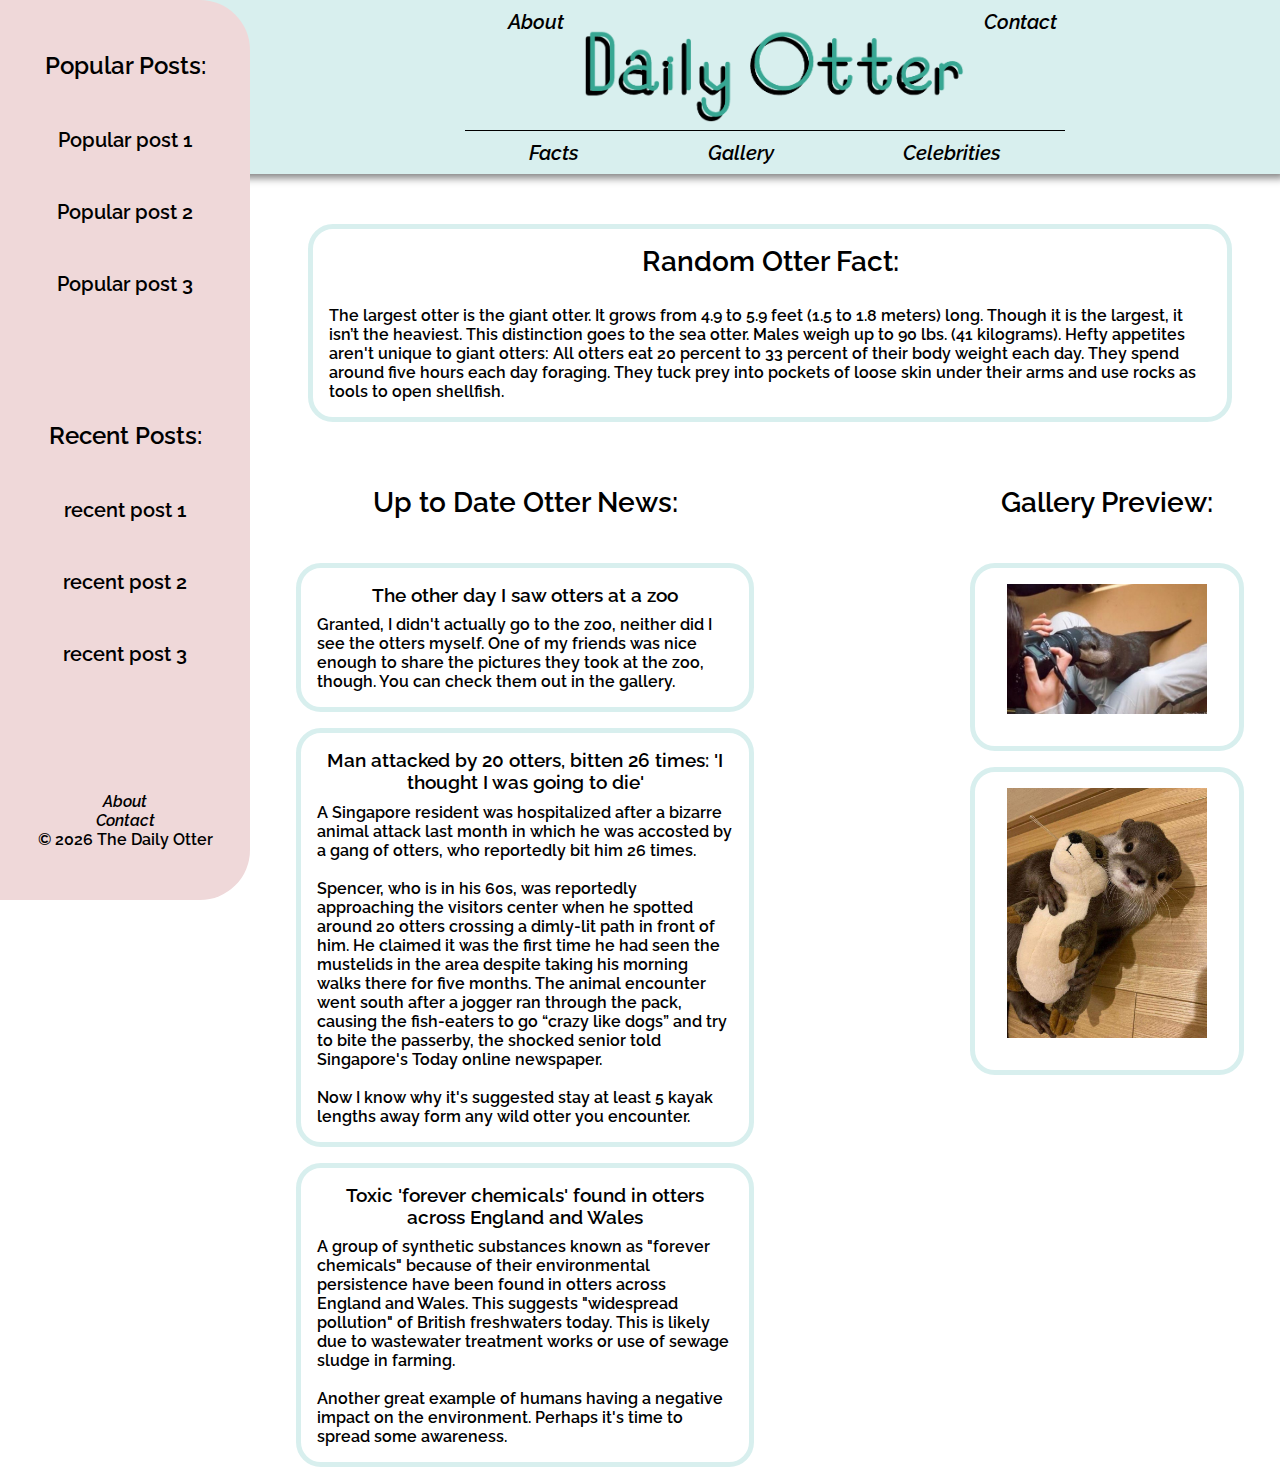
==== index.html @ a85ae875 "first commit" ====
<html lang="de">
<head>
    <meta charset="UTF-8">
    <meta http-equiv="X-UA-Compatible" content="IE=edge">
    <meta name="viewport" content="width=device-width, initial-scale=1.0">
    <title>The Daily Otter - The Only Otter Blog You'll ever need</title>
    <link rel="stylesheet" href="style.css">
</head>
<body onload="generateImage(); generateFact()">
    <header>
        <div class="nav__bar--top">
            <nav>
                <a href="#">About</a>
            </nav>
            <div class="nav__bar--middle">
                <a href="#">
                    <img src="img/Logo.png" alt="">
                </a>
            </div>
            <nav>
                <a href="#">Contact</a>
            </nav>
        </div>
        <div class="nav__bar--bottom">
            <nav>
                <ul>
                    <li><a href="#">Facts</a></li>
                    <li><a href="#">Gallery</a></li>
                    <li><a href="#">Celebrities</a></li>
                </ul>
            </nav>
        </div>
    </header>

    <aside class="sidebar">
        <div class="sidebar__content sidebar__popular__posts">
            <h2>Popular Posts:</h2>
            <ul>
                <li>Popular post 1</li>
                <li>Popular post 2</li>
                <li>Popular post 3</li>
            </ul>
        </div>
        <div class="sidebar__content sidebar__recent__posts">
            <h2>Recent Posts:</h2>
            <ul>
                <li>recent post 1</li>
                <li>recent post 2</li>
                <li>recent post 3</li>
            </ul>
        </div>
        <footer>
            <ul>
                <li><a href="#">About</a></li>
                <li><a href="#">Contact</a></li>
            </ul>
            <span>&copy <span id="copyright__year"></span> The Daily Otter</span>
        </footer>
    </aside>
    
    <main>
        <article class="fact__of__the__day">
            <h2 class="article--h2">Random Otter Fact:</h2>
            <div id="fact__of__the__day--fact"></div>
        </article>
        <div class="main__content">
            <article class="posts">
                <h2 class="article--h2">Up to Date Otter News:</h2>
                <section class="post">
                    <h3>The other day I saw otters at a zoo</h3>
                    <p>
                        Granted, I didn't actually go to the zoo, neither did I see the otters myself.
                        One of my friends was nice enough to share the pictures they took at the zoo, though.
                        You can check them out in the gallery.
                    </p>
                </section>
                <section class="post">
                    <h3>Man attacked by 20 otters, bitten 26 times: 'I thought I was going to die'</h3>
                    <p>
                        A Singapore resident was hospitalized after a bizarre animal attack last month in 
                        which he was accosted by a gang of otters, who reportedly bit him 26 times.
                        <br>
                        <br>
                        Spencer, who is in his 60s, was reportedly approaching 
                        the visitors center when he spotted around 20 otters crossing a dimly-lit path in 
                        front of him. He claimed it was the first time he had seen the mustelids in the area 
                        despite taking his morning walks there for five months. The animal encounter went 
                        south after a jogger ran through the pack, causing the fish-eaters to go 
                        “crazy like dogs” and try to bite the passerby, the shocked senior told Singapore's 
                        Today online newspaper.
                        <br>
                        <br>
                        Now I know why it's suggested stay at least 5 kayak lengths away form any wild otter
                        you encounter.
                    </p>
                </section>
                <section class="post">
                    <h3>Toxic 'forever chemicals' found in otters across England and Wales</h3>
                    <p>
                        A group of synthetic substances known as "forever chemicals" because of their environmental 
                        persistence have been found in otters across England and Wales. This suggests 
                        "widespread pollution" of British freshwaters today. This is likely due to wastewater
                        treatment works or use of sewage sludge in farming.
                        <br>
                        <br>
                        Another great example of humans having a negative impact on the environment. Perhaps it's
                        time to spread some awareness.
                    </p>
                </section>
            </article>
            <article class="gallery__preview">
                <h2 class="article--h2">Gallery Preview:</h2>
                <div id="gallery__preview--img1" class="gallery__preview--img"></div>
                <div id="gallery__preview--img2" class="gallery__preview--img"></div>
            </article>
        </div>
    </main>

    <script src="app.js"></script>
</body>
</html>
---- style.css ----
@import url('https://fonts.googleapis.com/css2?family=Raleway:wght@100&display=swap');

*,
*:before,
*:after{
    font-family: 'Raleway', sans-serif;
    font-weight:600;
    margin:0;
    padding:0;
}

ul{
    list-style:none;
}

a, a:visited{
    font-style:italic;
    text-decoration:none;
    color:#000;
}

a:hover{
    font-size:22px;
}

/* -------------- 
    Header start  
   -------------- */

header{
    padding:0.5em 0 0 250px;
    box-shadow:4px 3px 8px 1px grey;
    font-size:20px;
    background-color:#d8efee;
    height:8.2em;
}

.nav__bar--top{
    display:flex;
    justify-content:space-around;
    height:6em;
    width:50%;
    margin:auto;
}

.nav__bar--middle{
    padding:0 1em;
}

.nav__bar--middle img{
    width:380px;
    height:auto;
    padding:1em 0 0.5em 0;
}

.nav__bar--bottom{
    display:flex;
    justify-content:center;
}

.nav__bar--bottom ul{
    display:flex;
    justify-content:space-around;
    width:600px;
    border-top:solid 1px;
    padding:0.5em 0 0 0;
}
/* ------------ 
    Header end  
   ------------ */


/* --------------- 
    Sidebar start
   --------------- */
.sidebar{
    display:flex;
    flex-direction:column;
    justify-content:space-around;
    position:fixed;
    height:100vh;
    width:250px;
    left:0;
    top:0;
    background-color:#efd8d9;
    text-align:center;
    border-radius:0 50px 50px 0;
}

.sidebar div, footer{
    height:auto;
    width:auto;
}

.sidebar h2{
    padding:0 0 1em 0;
}

.sidebar__content li{
    font-size:20px;
    padding:1.2em 0;
}
/* -------------
    Sidebar end
   ------------- */


/* ------------
    Main start
   ------------ */
main{
    /* Display main and child elements next to sidebar */
    display:flex;
    flex-direction:column;
    margin:50px 110px 0 365px;
}

.article--h2{
    display:flex;
    justify-content:center;
    padding:0 0 1em;
    font-size:28px;
}

.fact__of__the__day{
    width:40%;
    margin:auto;
    border:solid 5px #d8efee;
    border-radius: 25px;
    padding:1em;
}

.fact__of__the__day h2, p{
    display:flex;
    justify-content:center;
}

.gallery__preview--img{
    border:solid 5px #d8efee;
    border-radius: 25px;
    padding:1em;
    margin:1em;
}

.gallery__preview img{
    width:500px;
    height:auto;
    padding:0 1em 1em 1em;
}

.main__content{
    padding:4em 0 0 0;
    display:flex;
    justify-content:space-between;
}

.posts{
    width:50%;
}

.posts h3{
    text-align:center;
    padding:0 0 0.5em 0;
}

.post{
    padding:1em;
    border:solid 5px #d8efee;
    border-radius: 25px;
    margin:1em;
}

@media only screen and (max-width:1500px) {
    main{
        margin:50px 20px 0 280px;
    }

    .gallery__preview img{
        width:200px;
    }

    .fact__of__the__day{
        width:90%;
    }
}
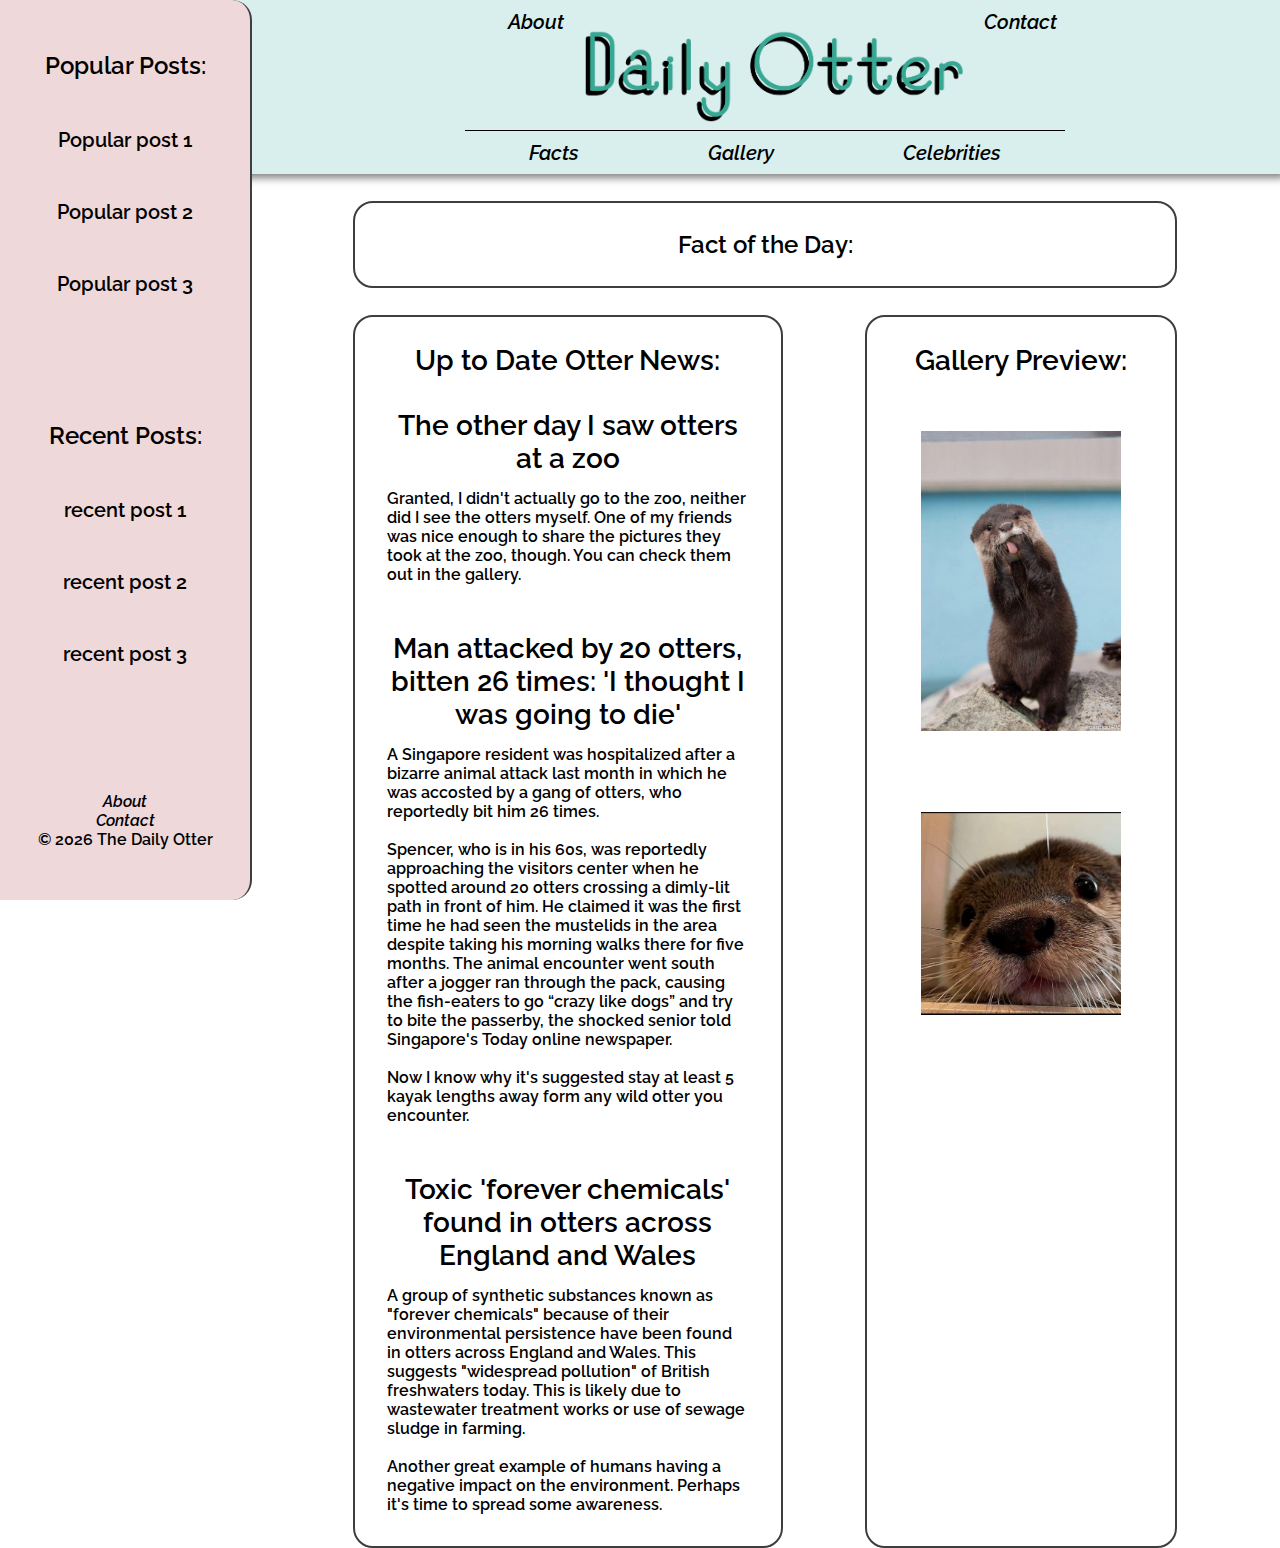
==== commit ec803bef: "first commit" ====
--- a/index.html
+++ b/index.html
@@ -59,15 +59,15 @@
     </aside>
     
     <main>
-        <article class="fact__of__the__day">
-            <h2 class="article--h2">Random Otter Fact:</h2>
+        <article class="fact__of__the__day border">
+            <h2 class="article--h2">Fact of the Day:</h2>
             <div id="fact__of__the__day--fact"></div>
         </article>
         <div class="main__content">
-            <article class="posts">
-                <h2 class="article--h2">Up to Date Otter News:</h2>
+            <article class="posts border">
+                <h2 class="article--h">Up to Date Otter News:</h2>
                 <section class="post">
-                    <h3>The other day I saw otters at a zoo</h3>
+                    <h3 class="article--h">The other day I saw otters at a zoo</h3>
                     <p>
                         Granted, I didn't actually go to the zoo, neither did I see the otters myself.
                         One of my friends was nice enough to share the pictures they took at the zoo, though.
@@ -75,7 +75,7 @@
                     </p>
                 </section>
                 <section class="post">
-                    <h3>Man attacked by 20 otters, bitten 26 times: 'I thought I was going to die'</h3>
+                    <h3 class="article--h">Man attacked by 20 otters, bitten 26 times: 'I thought I was going to die'</h3>
                     <p>
                         A Singapore resident was hospitalized after a bizarre animal attack last month in 
                         which he was accosted by a gang of otters, who reportedly bit him 26 times.
@@ -95,7 +95,7 @@
                     </p>
                 </section>
                 <section class="post">
-                    <h3>Toxic 'forever chemicals' found in otters across England and Wales</h3>
+                    <h3 class="article--h">Toxic 'forever chemicals' found in otters across England and Wales</h3>
                     <p>
                         A group of synthetic substances known as "forever chemicals" because of their environmental 
                         persistence have been found in otters across England and Wales. This suggests 
@@ -108,8 +108,8 @@
                     </p>
                 </section>
             </article>
-            <article class="gallery__preview">
-                <h2 class="article--h2">Gallery Preview:</h2>
+            <article class="gallery__preview border">
+                <h2 class="article--h">Gallery Preview:</h2>
                 <div id="gallery__preview--img1" class="gallery__preview--img"></div>
                 <div id="gallery__preview--img2" class="gallery__preview--img"></div>
             </article>
--- a/style.css
+++ b/style.css
@@ -21,6 +21,11 @@
 
 a:hover{
     font-size:22px;
+}
+
+.border{
+    border:solid 2px #3e3e3e;
+    border-radius: 20px;
 }
 
 /* -------------- 
@@ -84,7 +89,8 @@
     top:0;
     background-color:#efd8d9;
     text-align:center;
-    border-radius:0 50px 50px 0;
+    border-radius:0 20px 20px 0;
+    border-right:solid 2px #3e3e3e;
 }
 
 .sidebar div, footer{
@@ -112,22 +118,21 @@
     /* Display main and child elements next to sidebar */
     display:flex;
     flex-direction:column;
-    margin:50px 110px 0 365px;
+    margin-left:250px;
 }
 
-.article--h2{
+.article--h{
     display:flex;
     justify-content:center;
-    padding:0 0 1em;
     font-size:28px;
 }
 
+/* fact of the day in main */
+
 .fact__of__the__day{
-    width:40%;
     margin:auto;
-    border:solid 5px #d8efee;
-    border-radius: 25px;
-    padding:1em;
+    padding:3vh;
+    margin:3vh 10% 0 10%;
 }
 
 .fact__of__the__day h2, p{
@@ -135,27 +140,39 @@
     justify-content:center;
 }
 
+/* main content */
+
+.main__content{
+    margin:3vh 10% 0 10%;
+    display:flex;
+    /* auto adjust spacing at higher resolutions */
+    justify-content:space-between;
+}
+
+.main__content h2{
+    margin-top:3vh;
+}
+
+/* gallery preview */
+.gallery__preview{
+    /* min. space between main__content elements. 
+    Overwritten by {.main__content justify-content:space-between;} 
+    for higher resolutions */
+    margin-left:10%;
+}
+
 .gallery__preview--img{
-    border:solid 5px #d8efee;
-    border-radius: 25px;
-    padding:1em;
-    margin:1em;
+    margin:3vh;
+    padding:3vh;
 }
 
 .gallery__preview img{
-    width:500px;
+    width:200px;
     height:auto;
-    padding:0 1em 1em 1em;
-}
-
-.main__content{
-    padding:4em 0 0 0;
-    display:flex;
-    justify-content:space-between;
 }
 
 .posts{
-    width:50%;
+    width:60%;
 }
 
 .posts h3{
@@ -165,21 +182,9 @@
 
 .post{
     padding:1em;
-    border:solid 5px #d8efee;
-    border-radius: 25px;
     margin:1em;
 }
 
-@media only screen and (max-width:1500px) {
-    main{
-        margin:50px 20px 0 280px;
-    }
-
-    .gallery__preview img{
-        width:200px;
-    }
-
-    .fact__of__the__day{
-        width:90%;
-    }
-}+/* ----------
+    Main end
+   ---------- */
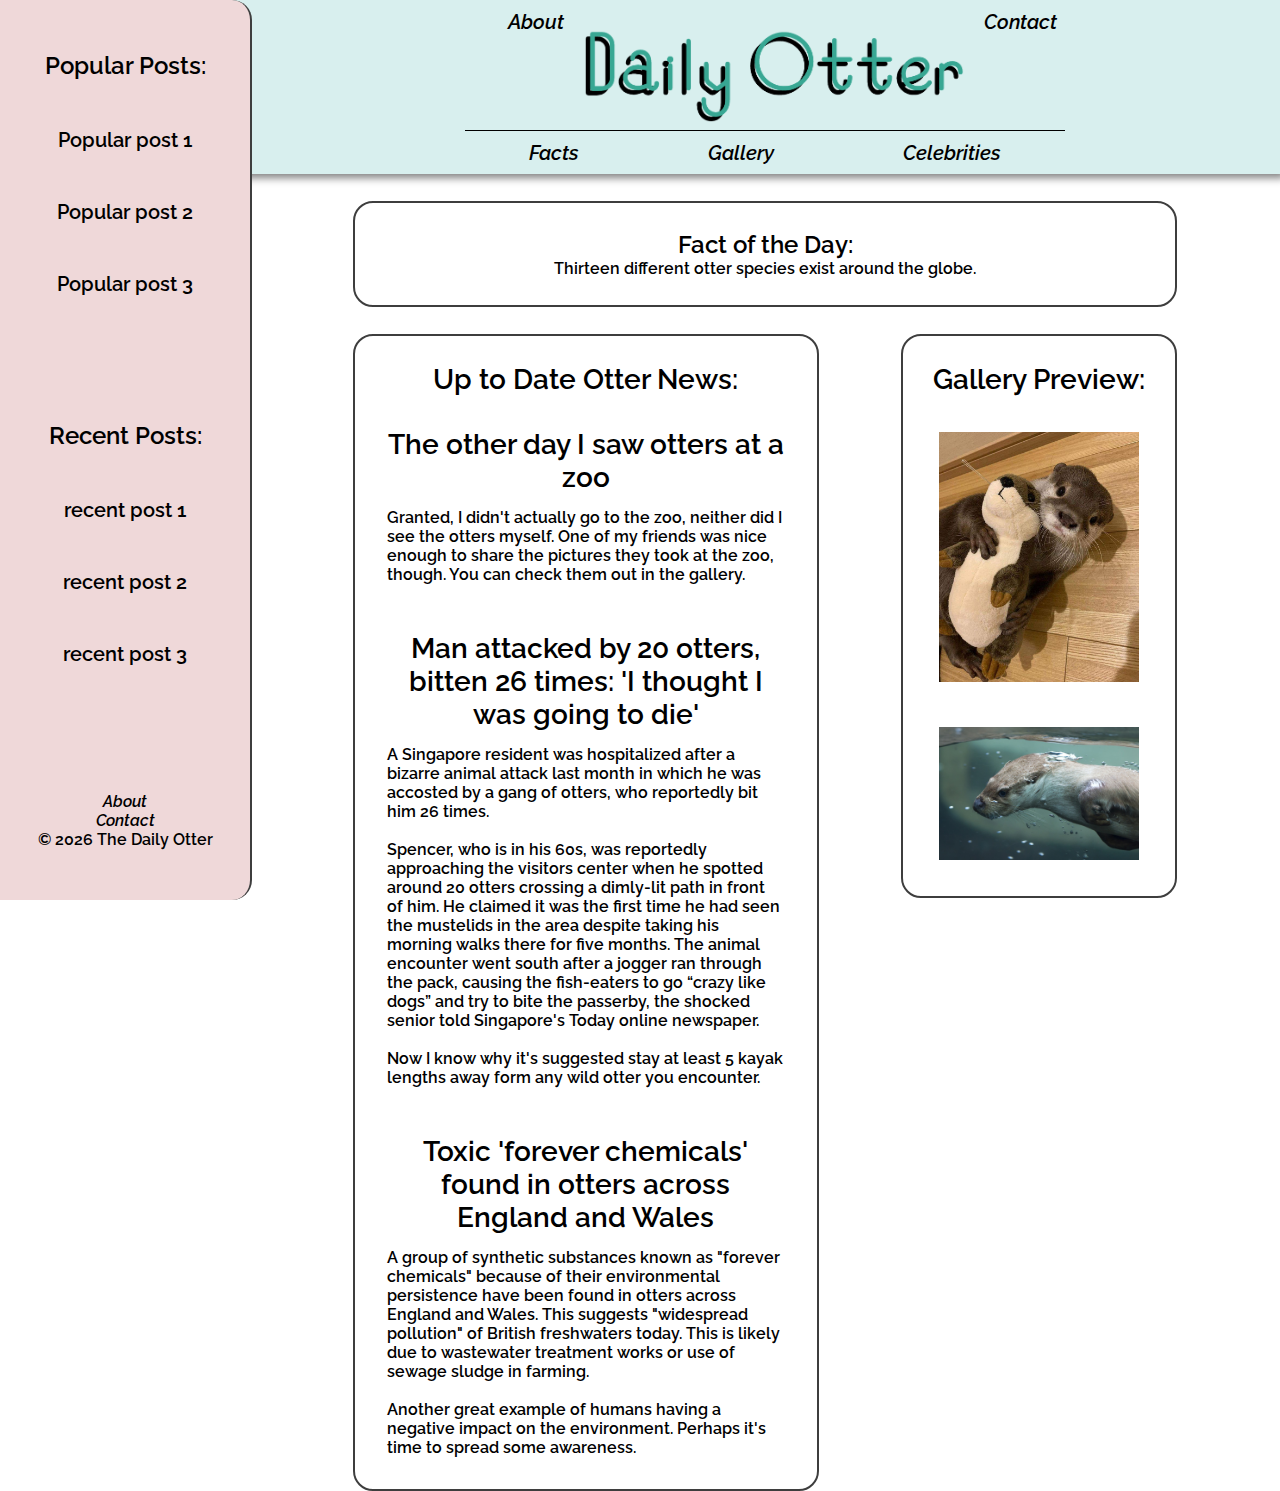
==== commit b7fc93a8: "Expansion" ====
--- a/index.html
+++ b/index.html
@@ -4,7 +4,7 @@
     <meta http-equiv="X-UA-Compatible" content="IE=edge">
     <meta name="viewport" content="width=device-width, initial-scale=1.0">
     <title>The Daily Otter - The Only Otter Blog You'll ever need</title>
-    <link rel="stylesheet" href="style.css">
+    <link rel="stylesheet" href="index.css">
 </head>
 <body onload="generateImage(); generateFact()">
     <header>
@@ -13,7 +13,7 @@
                 <a href="#">About</a>
             </nav>
             <div class="nav__bar--middle">
-                <a href="#">
+                <a href="index.html">
                     <img src="img/Logo.png" alt="">
                 </a>
             </div>
@@ -25,7 +25,7 @@
             <nav>
                 <ul>
                     <li><a href="#">Facts</a></li>
-                    <li><a href="#">Gallery</a></li>
+                    <li><a href="gallery.html">Gallery</a></li>
                     <li><a href="#">Celebrities</a></li>
                 </ul>
             </nav>
--- a/index.css
+++ b/index.css
@@ -0,0 +1,191 @@
+@import url('https://fonts.googleapis.com/css2?family=Raleway:wght@100&display=swap');
+
+*,
+*:before,
+*:after{
+    font-family: 'Raleway', sans-serif;
+    font-weight:600;
+    margin:0;
+    padding:0;
+}
+
+ul{
+    list-style:none;
+}
+
+a, a:visited{
+    font-style:italic;
+    text-decoration:none;
+    color:#000;
+}
+
+a:hover{
+    font-size:22px;
+}
+
+.border{
+    border:solid 2px #3e3e3e;
+    border-radius: 20px;
+}
+
+/* -------------- 
+    Header start  
+   -------------- */
+
+header{
+    padding:0.5em 0 0 250px;
+    box-shadow:4px 3px 8px 1px grey;
+    font-size:20px;
+    background-color:#d8efee;
+    height:8.2em;
+}
+
+.nav__bar--top{
+    display:flex;
+    justify-content:space-around;
+    height:6em;
+    width:50%;
+    margin:auto;
+}
+
+.nav__bar--middle{
+    padding:0 1em;
+}
+
+.nav__bar--middle img{
+    width:380px;
+    height:auto;
+    padding:1em 0 0.5em 0;
+}
+
+.nav__bar--bottom{
+    display:flex;
+    justify-content:center;
+}
+
+.nav__bar--bottom ul{
+    display:flex;
+    justify-content:space-around;
+    width:600px;
+    border-top:solid 1px;
+    padding:0.5em 0 0 0;
+}
+/* ------------ 
+    Header end  
+   ------------ */
+
+
+/* --------------- 
+    Sidebar start
+   --------------- */
+.sidebar{
+    display:flex;
+    flex-direction:column;
+    justify-content:space-around;
+    position:fixed;
+    height:100vh;
+    width:250px;
+    left:0;
+    top:0;
+    background-color:#efd8d9;
+    text-align:center;
+    border-radius:0 20px 20px 0;
+    border-right:solid 2px #3e3e3e;
+}
+
+.sidebar div, footer{
+    height:auto;
+    width:auto;
+}
+
+.sidebar h2{
+    padding:0 0 1em 0;
+}
+
+.sidebar__content li{
+    font-size:20px;
+    padding:1.2em 0;
+}
+/* -------------
+    Sidebar end
+   ------------- */
+
+
+/* ------------
+    Main start
+   ------------ */
+main{
+    /* Display main and child elements next to sidebar */
+    display:flex;
+    flex-direction:column;
+    padding-left:250px;
+}
+
+.article--h{
+    display:flex;
+    justify-content:center;
+    font-size:28px;
+}
+
+/* fact of the day in main */
+
+.fact__of__the__day{
+    margin:auto;
+    padding:3vh;
+    margin:3vh 10% 0 10%;
+}
+
+.fact__of__the__day h2, p{
+    display:flex;
+    justify-content:center;
+}
+
+/* main content */
+
+.main__content{
+    margin:3vh 10% 0 10%;
+    display:flex;
+    /* auto adjust spacing at higher resolutions */
+    justify-content:space-between;
+}
+
+.main__content h2{
+    margin-top:3vh;
+}
+
+/* gallery preview */
+.gallery__preview{
+    /* min. space between main__content elements. 
+    Overwritten by {.main__content justify-content:space-between;} 
+    for higher resolutions */
+    margin-left:10%;
+    height:100%;
+}
+
+.gallery__preview--img{
+    margin:3vh;
+    padding:1vh;
+}
+
+.gallery__preview img{
+    width:200px;
+    height:auto;
+}
+
+.posts{
+    width:60%;
+    height:100%;
+}
+
+.posts h3{
+    text-align:center;
+    padding:0 0 0.5em 0;
+}
+
+.post{
+    padding:1em;
+    margin:1em;
+}
+/* ----------
+    Main end
+   ---------- */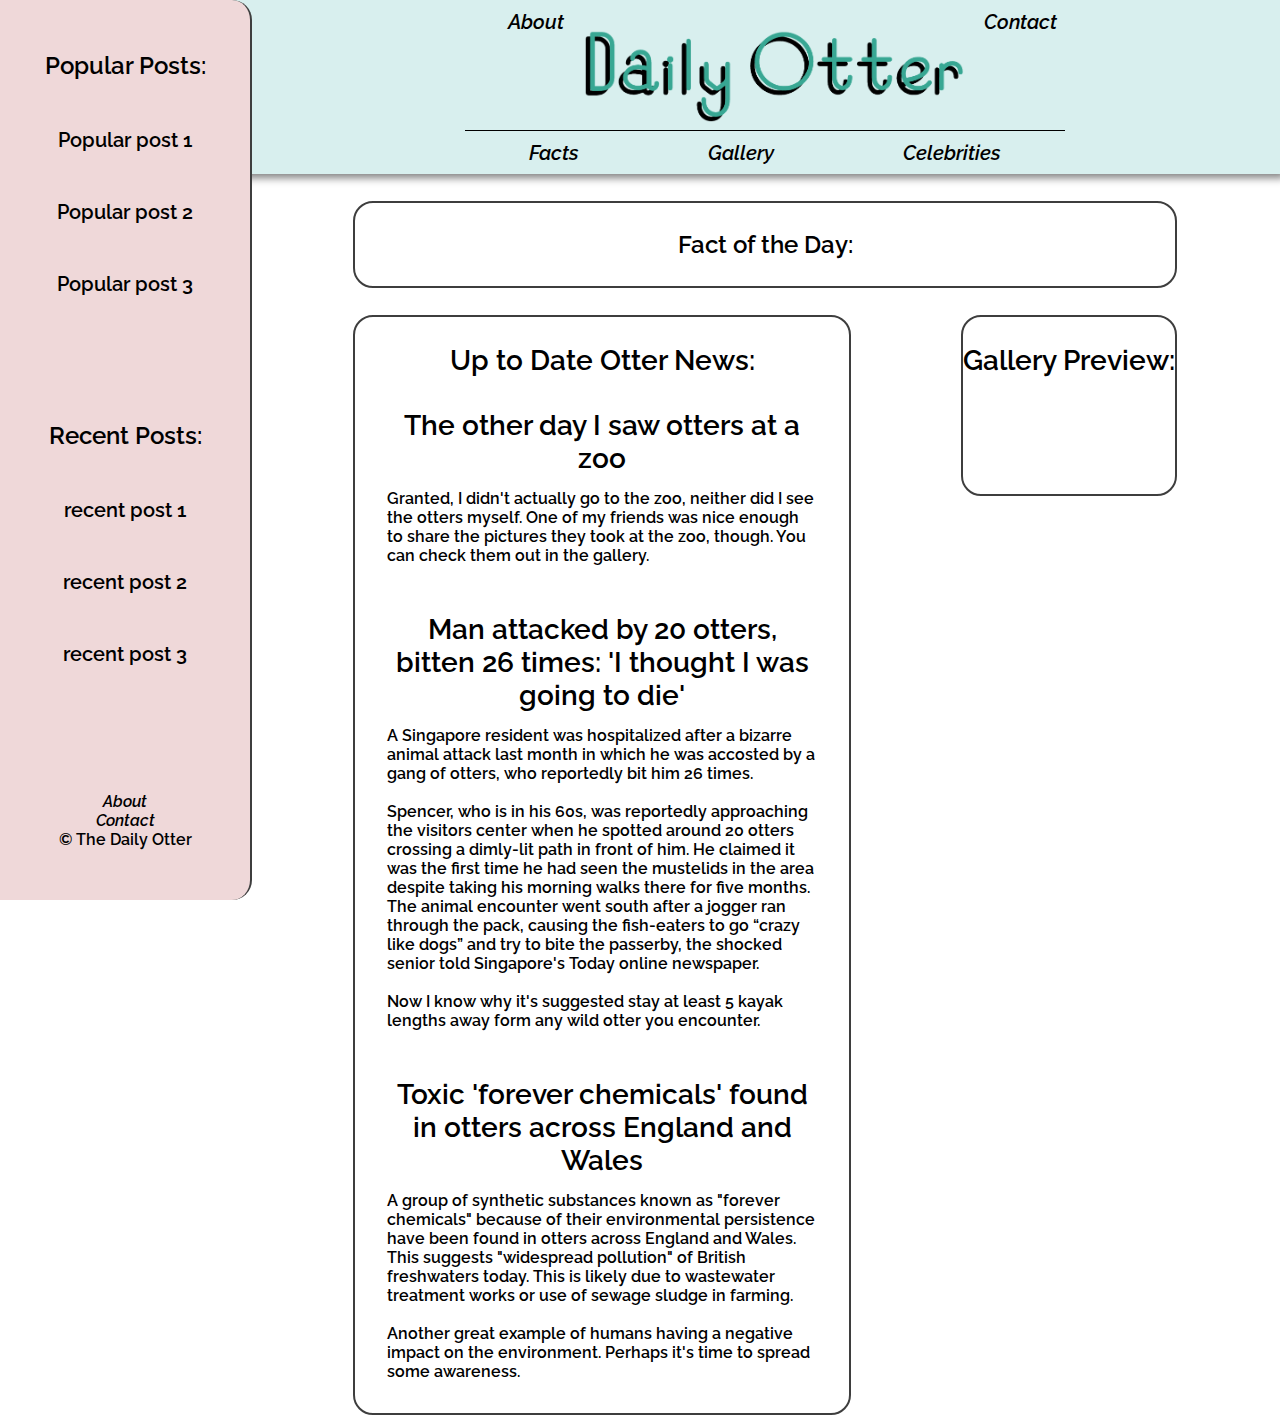
==== commit e4b00b9a: "Finished product" ====
--- a/index.html
+++ b/index.html
@@ -116,6 +116,6 @@
         </div>
     </main>
 
-    <script src="app.js"></script>
+    <script type="module" src="./app.js"></script>
 </body>
 </html>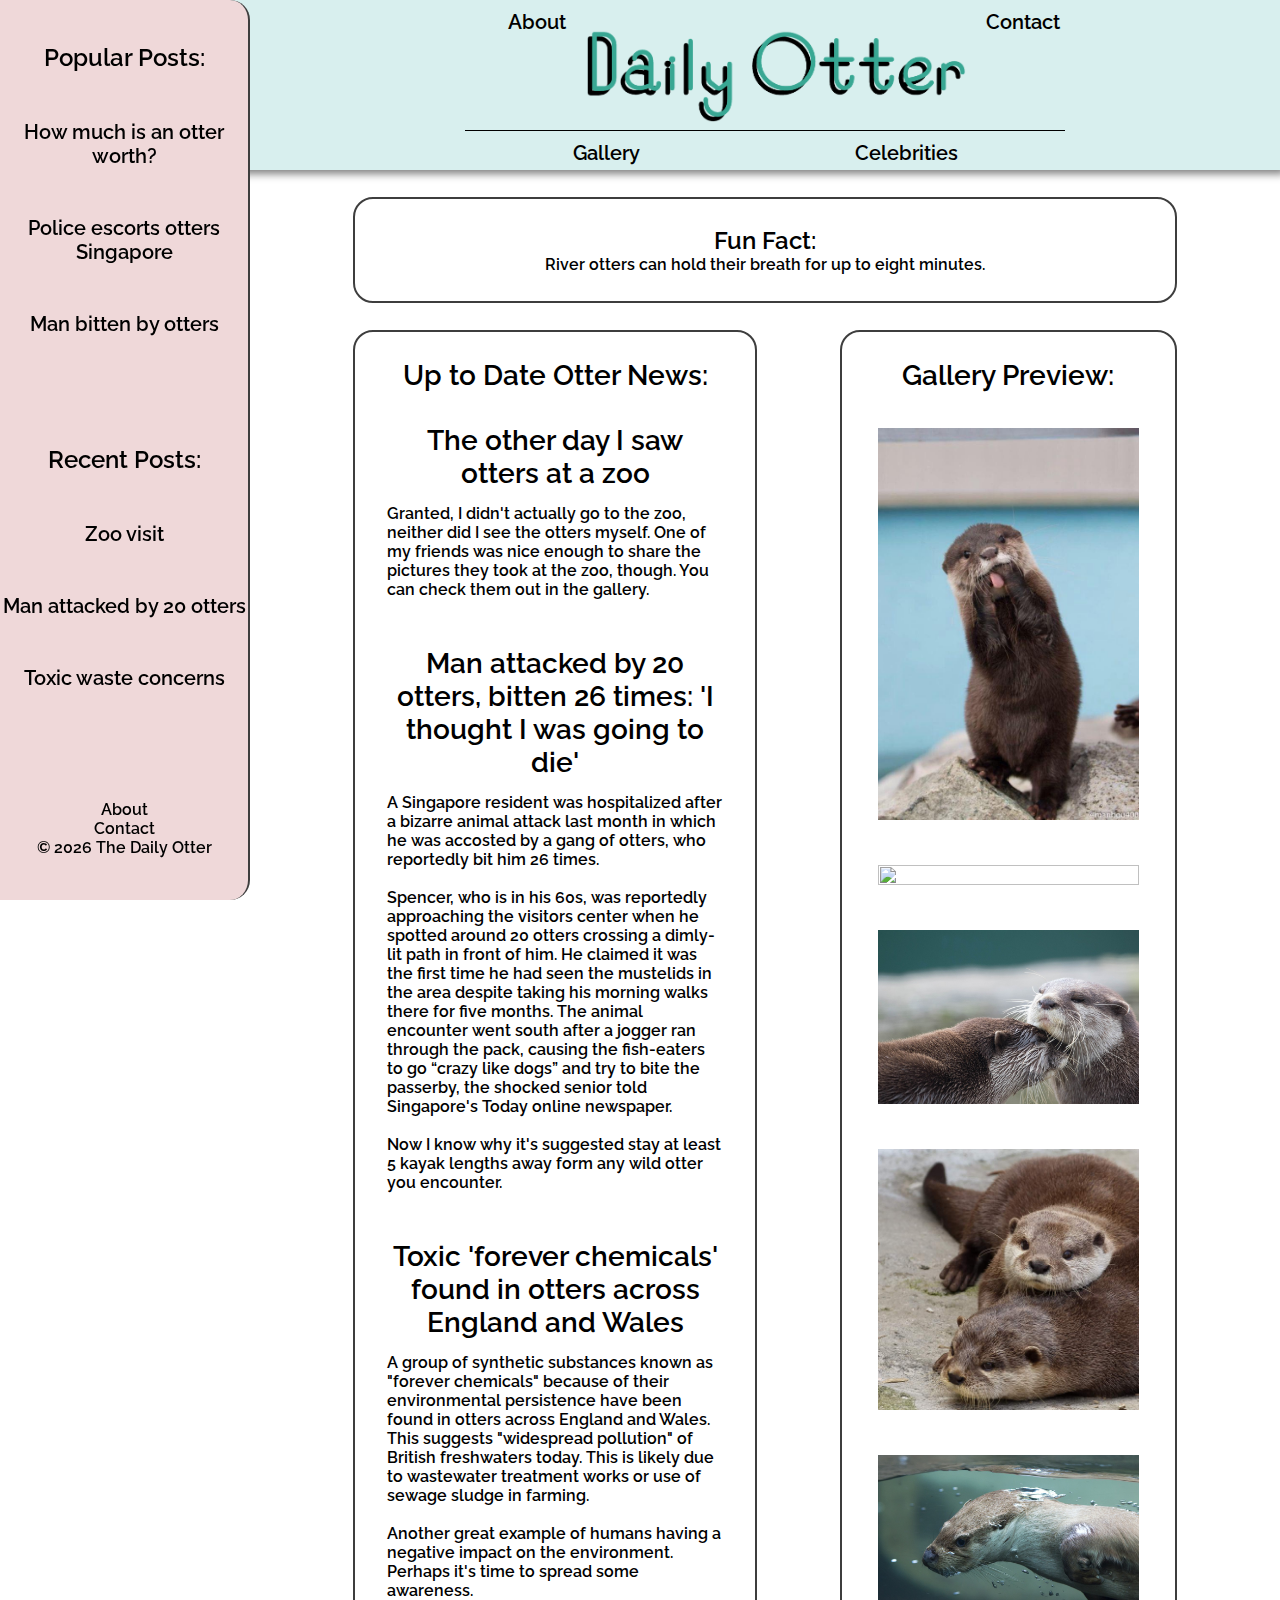
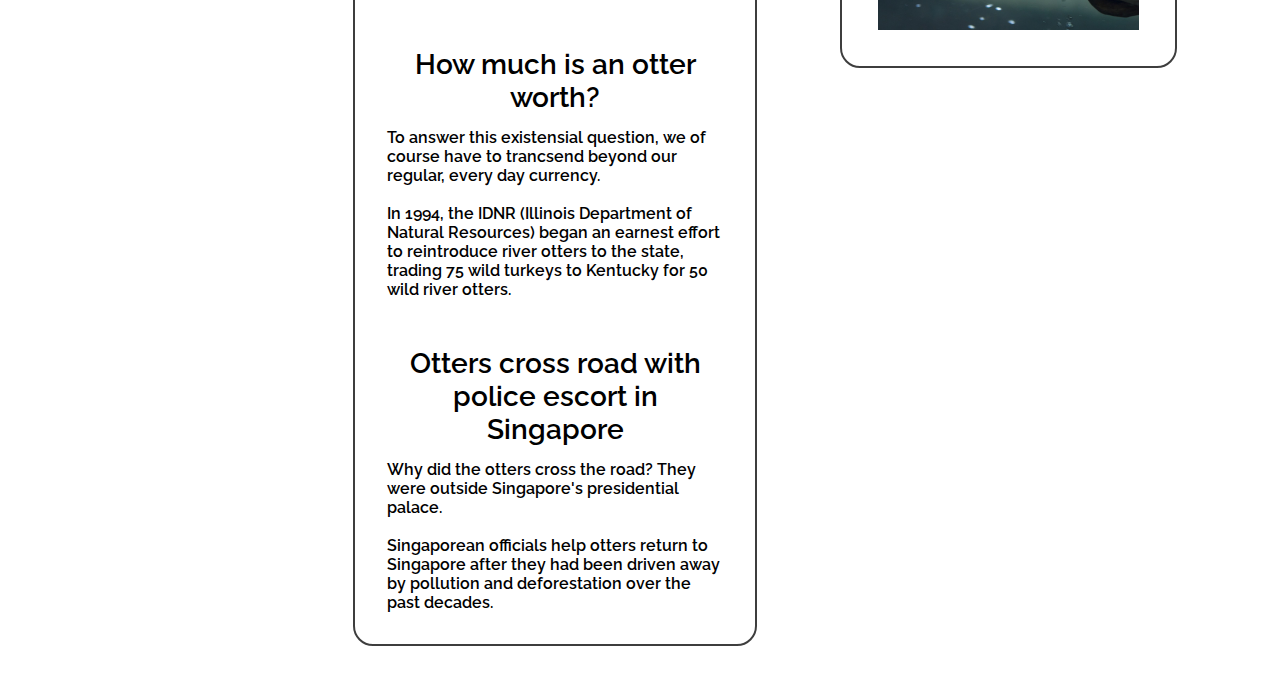
==== commit 921a48e8: "Finished project (really)" ====
--- a/index.html
+++ b/index.html
@@ -4,13 +4,14 @@
     <meta http-equiv="X-UA-Compatible" content="IE=edge">
     <meta name="viewport" content="width=device-width, initial-scale=1.0">
     <title>The Daily Otter - The Only Otter Blog You'll ever need</title>
+    <link rel="stylesheet" href="style.css">
     <link rel="stylesheet" href="index.css">
 </head>
 <body onload="generateImage(); generateFact()">
     <header>
         <div class="nav__bar--top">
             <nav>
-                <a href="#">About</a>
+                <a href="about.html">About</a>
             </nav>
             <div class="nav__bar--middle">
                 <a href="index.html">
@@ -18,15 +19,14 @@
                 </a>
             </div>
             <nav>
-                <a href="#">Contact</a>
+                <a href="contact.html">Contact</a>
             </nav>
         </div>
         <div class="nav__bar--bottom">
             <nav>
                 <ul>
-                    <li><a href="#">Facts</a></li>
                     <li><a href="gallery.html">Gallery</a></li>
-                    <li><a href="#">Celebrities</a></li>
+                    <li><a href="celebrities.html">Celebrities</a></li>
                 </ul>
             </nav>
         </div>
@@ -36,17 +36,17 @@
         <div class="sidebar__content sidebar__popular__posts">
             <h2>Popular Posts:</h2>
             <ul>
-                <li>Popular post 1</li>
-                <li>Popular post 2</li>
-                <li>Popular post 3</li>
+                <li><a href="index.html#section__4">How much is an otter worth?</a></li>
+                <li><a href="index.html#section__5">Police escorts otters Singapore</a></li>
+                <li><a href="index.html#section__2">Man bitten by otters</a></li>
             </ul>
         </div>
         <div class="sidebar__content sidebar__recent__posts">
             <h2>Recent Posts:</h2>
             <ul>
-                <li>recent post 1</li>
-                <li>recent post 2</li>
-                <li>recent post 3</li>
+                <li><a href="index.html#section__1">Zoo visit</a></li>
+                <li><a href="index.html#section__2">Man attacked by 20 otters</a></li>
+                <li><a href="index.html#section__3">Toxic waste concerns</a></li>
             </ul>
         </div>
         <footer>
@@ -60,24 +60,24 @@
     
     <main>
         <article class="fact__of__the__day border">
-            <h2 class="article--h2">Fact of the Day:</h2>
+            <h2 class="article--h2">Fun Fact:</h2>
             <div id="fact__of__the__day--fact"></div>
         </article>
         <div class="main__content">
             <article class="posts border">
                 <h2 class="article--h">Up to Date Otter News:</h2>
-                <section class="post">
+                <section class="post" id="section__1">
                     <h3 class="article--h">The other day I saw otters at a zoo</h3>
-                    <p>
-                        Granted, I didn't actually go to the zoo, neither did I see the otters myself.
+                    <p> Granted, I didn't actually go to the zoo, neither did I see the otters myself.
                         One of my friends was nice enough to share the pictures they took at the zoo, though.
                         You can check them out in the gallery.
                     </p>
                 </section>
-                <section class="post">
-                    <h3 class="article--h">Man attacked by 20 otters, bitten 26 times: 'I thought I was going to die'</h3>
-                    <p>
-                        A Singapore resident was hospitalized after a bizarre animal attack last month in 
+                <section class="post" id="section__2">
+                    <a href="https://nypost.com/2021/12/10/man-attacked-by-gang-of-otters-i-thought-i-was-going-to-die/">
+                        <h3 class="article--h">Man attacked by 20 otters, bitten 26 times: 'I thought I was going to die'</h3>
+                    </a>
+                    <p> A Singapore resident was hospitalized after a bizarre animal attack last month in 
                         which he was accosted by a gang of otters, who reportedly bit him 26 times.
                         <br>
                         <br>
@@ -94,10 +94,11 @@
                         you encounter.
                     </p>
                 </section>
-                <section class="post">
-                    <h3 class="article--h">Toxic 'forever chemicals' found in otters across England and Wales</h3>
-                    <p>
-                        A group of synthetic substances known as "forever chemicals" because of their environmental 
+                <section class="post" id="section__3">
+                    <a href="https://phys.org/news/2022-01-toxic-chemicals-otters-england-wales.html">
+                        <h3 class="article--h">Toxic 'forever chemicals' found in otters across England and Wales</h3>
+                    </a>
+                    <p> A group of synthetic substances known as "forever chemicals" because of their environmental 
                         persistence have been found in otters across England and Wales. This suggests 
                         "widespread pollution" of British freshwaters today. This is likely due to wastewater
                         treatment works or use of sewage sludge in farming.
@@ -107,15 +108,39 @@
                         time to spread some awareness.
                     </p>
                 </section>
+                <section class="post" id="section__4">
+                    <a href="https://www.chicagotribune.com/suburbs/daily-southtown/ct-sta-eisenberg-landmarks-st-0221-20220220-pelfxyg2kbesza5c7yu36yxvly-story.html">
+                        <h3 class="article--h">How much is an otter worth?</h3>
+                    </a>
+                    <p> To answer this existensial question, we of course have to trancsend beyond our regular, every day currency.
+                        <br>
+                        <br>
+                        In 1994, the IDNR (Illinois Department of Natural Resources) began an earnest effort to reintroduce river otters to the state, trading 75 wild turkeys to Kentucky for 50 wild river otters.
+
+                    </p>
+                </section>
+                <section class="post" id="section__5">
+                    <a href="https://www.bbc.com/news/av/world-asia-60720259">
+                        <h3 class="article--h">Otters cross road with police escort in Singapore</h3>
+                    </a>
+                    <p> Why did the otters cross the road? They were outside Singapore's presidential palace.
+                        <br>
+                        <br>
+                        Singaporean officials help otters return to Singapore after they had been driven away by pollution and deforestation over the past decades.
+                    </p>
+                </section>
             </article>
             <article class="gallery__preview border">
                 <h2 class="article--h">Gallery Preview:</h2>
                 <div id="gallery__preview--img1" class="gallery__preview--img"></div>
                 <div id="gallery__preview--img2" class="gallery__preview--img"></div>
+                <div id="gallery__preview--img3" class="gallery__preview--img"></div>
+                <div id="gallery__preview--img4" class="gallery__preview--img"></div>
+                <div id="gallery__preview--img5" class="gallery__preview--img"></div>
             </article>
         </div>
     </main>
 
-    <script type="module" src="./app.js"></script>
+    <script src="app.js"></script>
 </body>
 </html>--- a/style.css
+++ b/style.css
@@ -0,0 +1,113 @@
+/* Contains the site-wide used font,
+   header and sidebar blueprint */
+
+@import url('https://fonts.googleapis.com/css2?family=Raleway:wght@100&display=swap');
+
+*,
+*:before,
+*:after{
+    font-family: 'Raleway', sans-serif;
+    font-weight:600;
+    margin:0;
+    padding:0;
+    box-sizing: border-box;
+}
+
+ul{
+    list-style:none;
+}
+
+a, a:visited{
+    text-decoration:none;
+    color:#000;
+}
+
+a:hover{
+    font-style:italic;
+}
+
+.border{
+    border:solid 2px #3e3e3e;
+    border-radius: 20px;
+}
+
+/* -------------- 
+    Header start  
+   -------------- */
+header{
+    padding:0.5em 0 0 250px;
+    box-shadow:4px 3px 8px 1px grey;
+    font-size:20px;
+    background-color:#d8efee;
+    height:8.5em;
+}
+
+.nav__bar--top{
+    display:flex;
+    justify-content:space-around;
+    height:6em;
+    width:50%;
+    margin:auto;
+}
+
+.nav__bar--middle{
+    padding:0 1em;
+}
+
+.nav__bar--middle img{
+    width:380px;
+    height:auto;
+    padding:1em 0 0.5em 0;
+}
+
+.nav__bar--bottom{
+    display:flex;
+    justify-content:center;
+}
+
+.nav__bar--bottom ul{
+    display:flex;
+    justify-content:space-around;
+    width:600px;
+    border-top:solid 1px;
+    padding:0.5em 0 0 0;
+}
+/* ------------ 
+    Header end  
+   ------------ */
+
+
+/* --------------- 
+    Sidebar start
+   --------------- */
+.sidebar{
+    display:flex;
+    flex-direction:column;
+    justify-content:space-around;
+    position:fixed;
+    height:100vh;
+    width:250px;
+    left:0;
+    top:0;
+    background-color:#efd8d9;
+    text-align:center;
+    border-radius:0 20px 20px 0;
+    border-right:solid 2px #3e3e3e;
+}
+
+.sidebar div, footer{
+    height:auto;
+    width:auto;
+}
+
+.sidebar h2{
+    padding:0 0 1em 0;
+}
+
+.sidebar__content li{
+    font-size:20px;
+    padding:1.2em 0;
+}
+/* -------------
+    Sidebar end
+   ------------- */--- a/index.css
+++ b/index.css
@@ -1,124 +1,12 @@
-@import url('https://fonts.googleapis.com/css2?family=Raleway:wght@100&display=swap');
-
-*,
-*:before,
-*:after{
-    font-family: 'Raleway', sans-serif;
-    font-weight:600;
-    margin:0;
-    padding:0;
-}
-
-ul{
-    list-style:none;
-}
-
-a, a:visited{
-    font-style:italic;
-    text-decoration:none;
-    color:#000;
-}
-
-a:hover{
-    font-size:22px;
-}
-
-.border{
-    border:solid 2px #3e3e3e;
-    border-radius: 20px;
-}
-
-/* -------------- 
-    Header start  
-   -------------- */
-
-header{
-    padding:0.5em 0 0 250px;
-    box-shadow:4px 3px 8px 1px grey;
-    font-size:20px;
-    background-color:#d8efee;
-    height:8.2em;
-}
-
-.nav__bar--top{
-    display:flex;
-    justify-content:space-around;
-    height:6em;
-    width:50%;
-    margin:auto;
-}
-
-.nav__bar--middle{
-    padding:0 1em;
-}
-
-.nav__bar--middle img{
-    width:380px;
-    height:auto;
-    padding:1em 0 0.5em 0;
-}
-
-.nav__bar--bottom{
-    display:flex;
-    justify-content:center;
-}
-
-.nav__bar--bottom ul{
-    display:flex;
-    justify-content:space-around;
-    width:600px;
-    border-top:solid 1px;
-    padding:0.5em 0 0 0;
-}
-/* ------------ 
-    Header end  
-   ------------ */
-
-
-/* --------------- 
-    Sidebar start
-   --------------- */
-.sidebar{
-    display:flex;
-    flex-direction:column;
-    justify-content:space-around;
-    position:fixed;
-    height:100vh;
-    width:250px;
-    left:0;
-    top:0;
-    background-color:#efd8d9;
-    text-align:center;
-    border-radius:0 20px 20px 0;
-    border-right:solid 2px #3e3e3e;
-}
-
-.sidebar div, footer{
-    height:auto;
-    width:auto;
-}
-
-.sidebar h2{
-    padding:0 0 1em 0;
-}
-
-.sidebar__content li{
-    font-size:20px;
-    padding:1.2em 0;
-}
-/* -------------
-    Sidebar end
-   ------------- */
-
-
 /* ------------
     Main start
    ------------ */
 main{
     /* Display main and child elements next to sidebar */
+    padding-left:250px;
     display:flex;
     flex-direction:column;
-    padding-left:250px;
+    margin-bottom:3vh;
 }
 
 .article--h{
@@ -130,7 +18,6 @@
 /* fact of the day in main */
 
 .fact__of__the__day{
-    margin:auto;
     padding:3vh;
     margin:3vh 10% 0 10%;
 }
@@ -160,6 +47,7 @@
     for higher resolutions */
     margin-left:10%;
     height:100%;
+    width:50%;
 }
 
 .gallery__preview--img{
@@ -168,7 +56,7 @@
 }
 
 .gallery__preview img{
-    width:200px;
+    width:100%;
     height:auto;
 }
 
@@ -188,4 +76,18 @@
 }
 /* ----------
     Main end
-   ---------- */+   ---------- */
+
+@media screen and (max-width:950px){
+    .sidebar{
+        display:none;
+    }
+
+    header{
+        padding:0.5em 0 0 0;
+    }
+
+    main{
+        padding:0;
+    }
+}